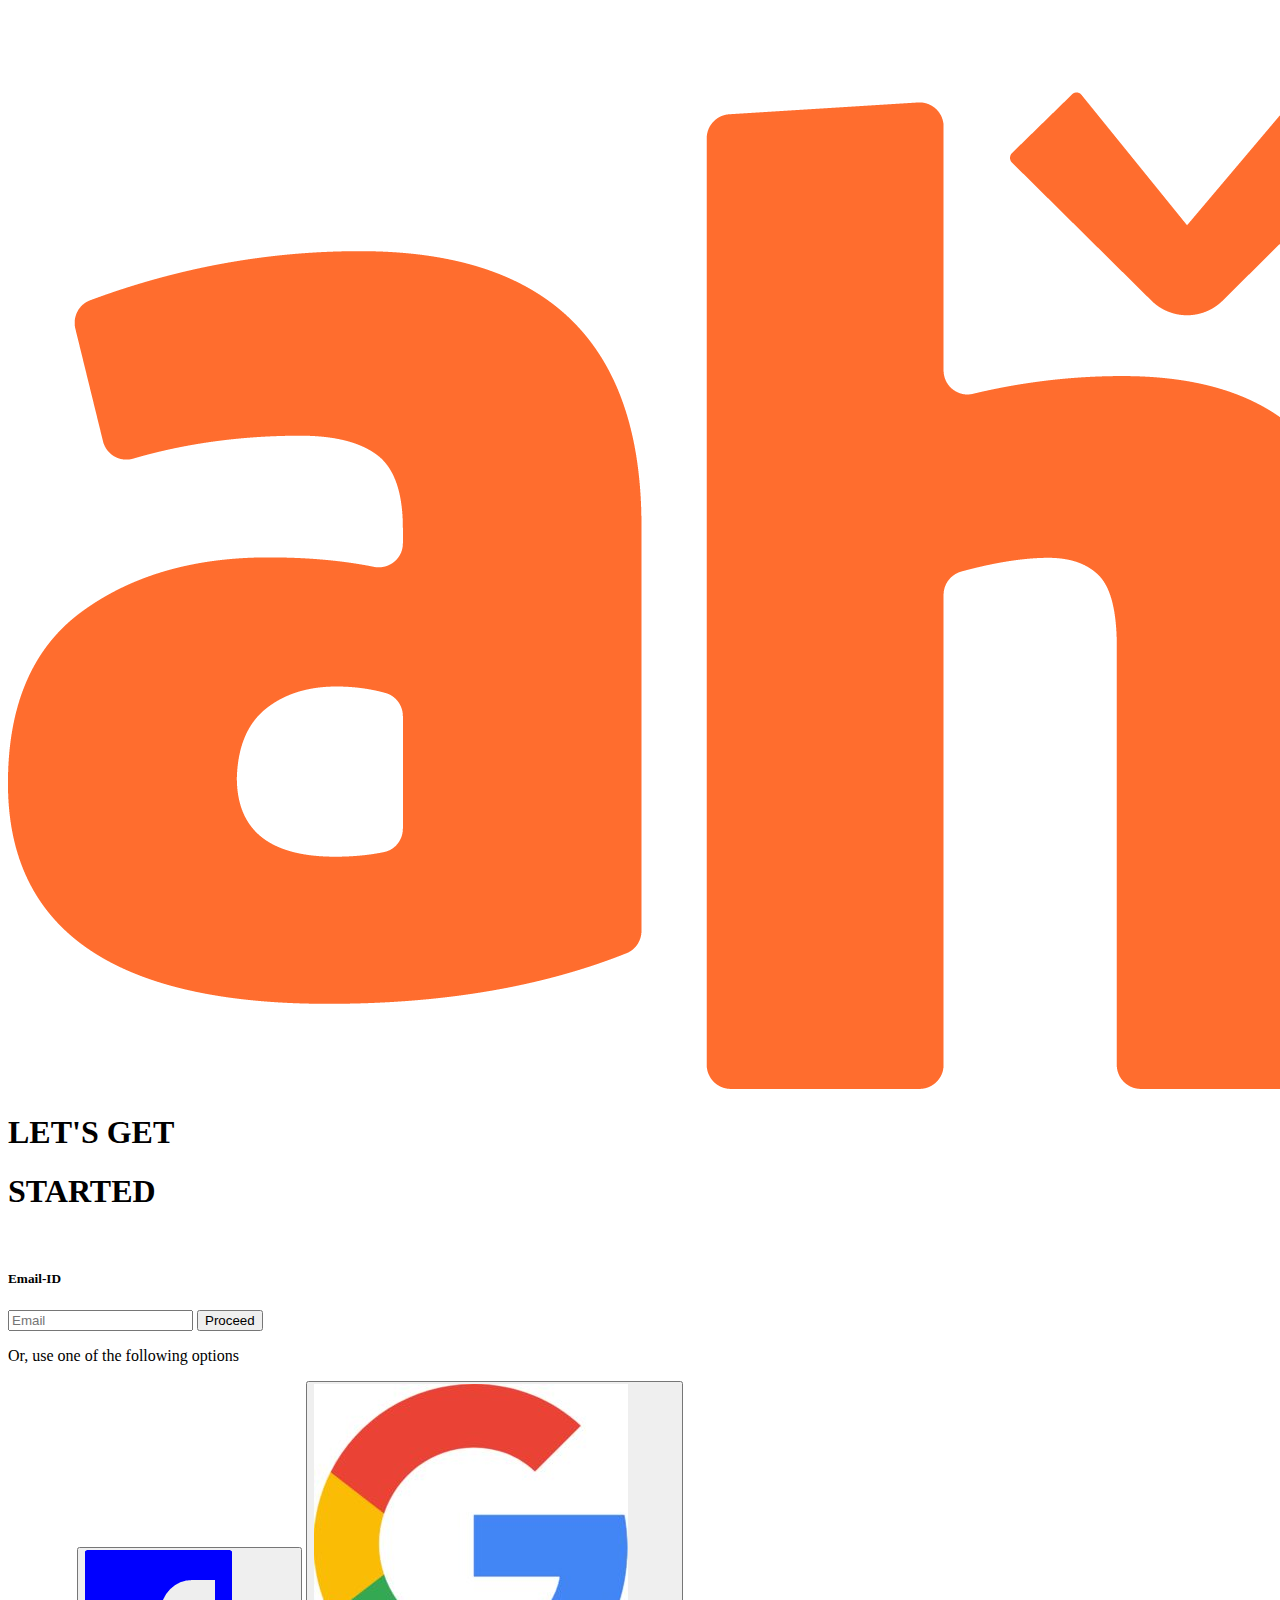
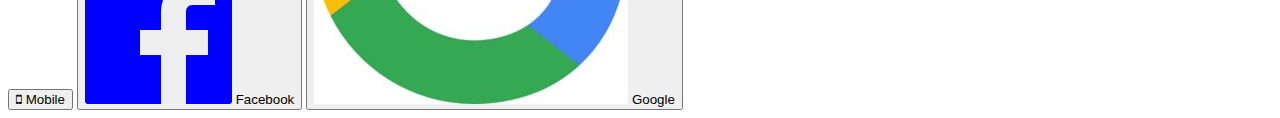
==== docs/page02.html @ 10ed5d44 "page02.html" ====
<!DOCTYPE html>
<html lang="en">
<head>
    <meta charset="UTF-8">
    <meta name="viewport" content="width=device-width, initial-scale=1.0">
    <title>my aha</title>
    <link rel="stylesheet" href="https://cdn.jsdelivr.net/npm/bootstrap@5.3.2/dist/css/bootstrap.min.css" integrity="sha384-T3c6CoIi6uLrA9TneNEoa7RxnatzjcDSCmG1MXxSR1GAsXEV/Dwwykc2MPK8M2HN" crossorigin="anonymous">
    <link href="mobile.css" rel="stylesheet">
    <link href='https://fonts.googleapis.com/css?family=Rowdies' rel='stylesheet'>
    <link rel="stylesheet" href="https://cdnjs.cloudflare.com/ajax/libs/font-awesome/4.7.0/css/font-awesome.min.css">
</head>
<body>
    <div id="log">
        <div class="logo">
            <a href="index.html"><img src="aha_logo.png"></a>
        </div>
        <div id="login">
            <h1 class="lets">LET'S GET </h1>
            <h1>STARTED</h1><br>
            <div class="info">
                <h5>Email-ID</h5>
                <input type="email" placeholder="Email">
                <button>Proceed</button>
            </div>
            <div class="social">
                <p>Or, use one of the following options</p>
                <div class="cont">
                    <button><i class="fa fa-mobile-phone"></i> Mobile</button>
                    <button><img src="face.png"> Facebook</button>
                    <button><img src="google.png"> Google</button>
                </div>
            </div>
        </div>
    </div>
</body>
</html>
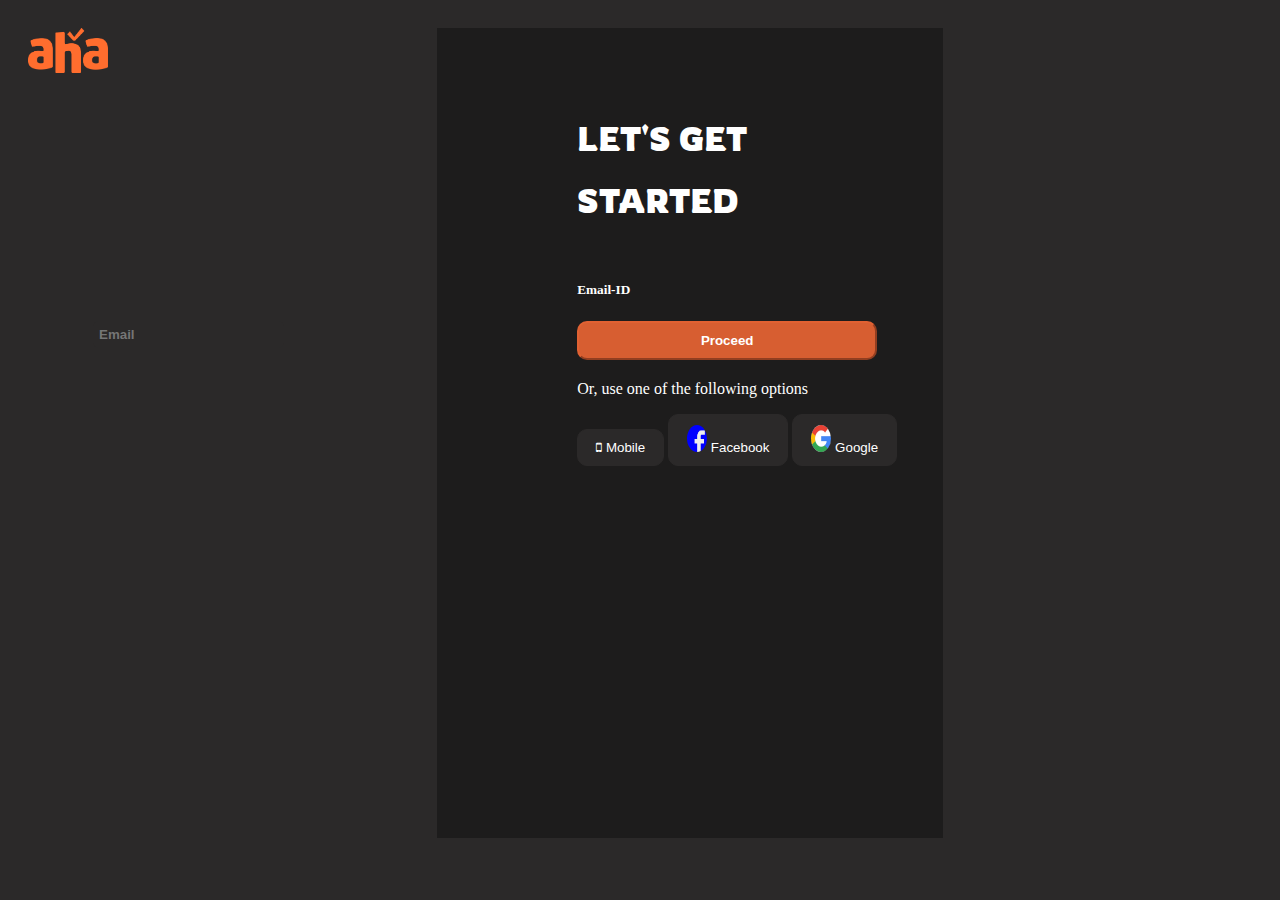
==== commit bd2e0fe5: "page02.html" ====
--- a/docs/page02.html
+++ b/docs/page02.html
@@ -5,9 +5,132 @@
     <meta name="viewport" content="width=device-width, initial-scale=1.0">
     <title>my aha</title>
     <link rel="stylesheet" href="https://cdn.jsdelivr.net/npm/bootstrap@5.3.2/dist/css/bootstrap.min.css" integrity="sha384-T3c6CoIi6uLrA9TneNEoa7RxnatzjcDSCmG1MXxSR1GAsXEV/Dwwykc2MPK8M2HN" crossorigin="anonymous">
-    <link href="mobile.css" rel="stylesheet">
+    
     <link href='https://fonts.googleapis.com/css?family=Rowdies' rel='stylesheet'>
     <link rel="stylesheet" href="https://cdnjs.cloudflare.com/ajax/libs/font-awesome/4.7.0/css/font-awesome.min.css">
+    <style>
+
+        body{
+    background-color: rgb(43, 41, 41);
+    color: white;
+}
+
+#login{
+    background-color: rgb(29, 28, 28);
+    height: 90vh;
+    width: 40%;
+    margin: 20px auto;
+}
+
+#login h1{
+    margin-left: 140px;
+    font-family: 'Rowdies';
+}
+
+#login .lets{
+    padding-top: 70px;
+}
+
+#login .info{
+    margin-left: 140px;
+}
+#log{
+    display: flex;
+}
+
+#log .logo img{
+    width: 80px;
+    height: 5vh;
+    margin-left: 20px;
+    margin-top: 20px;;
+}
+
+#login .info input{
+    background-color: rgb(43, 41, 41);
+    padding: 5px;
+    border-color: rgb(43, 41, 41);
+}
+
+
+.input-group {
+    display: flex;
+    align-items: center;
+    max-width: 300px;
+    margin: 20px;
+
+}
+
+.flag-icon {
+    width: 30px; 
+    margin-right: 10px;
+    
+}
+
+input {
+    flex: 1;
+    position: absolute;
+    left: 93px;
+    padding: 10px;
+    border: 1px solid #ccc;
+    border-radius: 5px;
+    outline: none;
+    color: white;
+    font-weight: bold;
+}
+
+.input-group .inp{
+    position: relative;
+    background-color: rgb(43, 41, 41);
+    height: 6vh;
+    
+    border-radius: 20%;
+    margin-right: 30px;
+}
+
+.input-group .inp img{
+    margin-top: 5px;
+    margin-left: 10px;
+}
+
+.input-group .inp p{
+    font-weight: bold;
+    background-color: rgb(43, 41, 41);
+    position: absolute;
+    padding: 6.2px;
+    left: 50px;
+    top: 0;
+}
+
+.info button{
+    background-color: rgba(226, 98, 51, 0.945);
+    padding: 10px;
+    font-weight: bold;
+    color: white;
+    width: 300px;
+    border-radius: 10px;
+    border-color: rgba(226, 98, 51, 0.945);
+}
+
+#login .social{
+    margin-top: 20px;
+    margin-left: 140px;
+}
+
+#login .social .cont button{
+    background-color: rgb(43, 41, 41);
+    border:1px solid rgb(43, 41, 41);
+    padding: 10px 18px;
+    color: white;
+    border-radius: 10px;
+    font-weight: 300;
+}
+
+.cont img{
+    border-radius: 50%;
+    width: 20px;
+    height: 3vh;
+}
+    </style>
 </head>
 <body>
     <div id="log">
